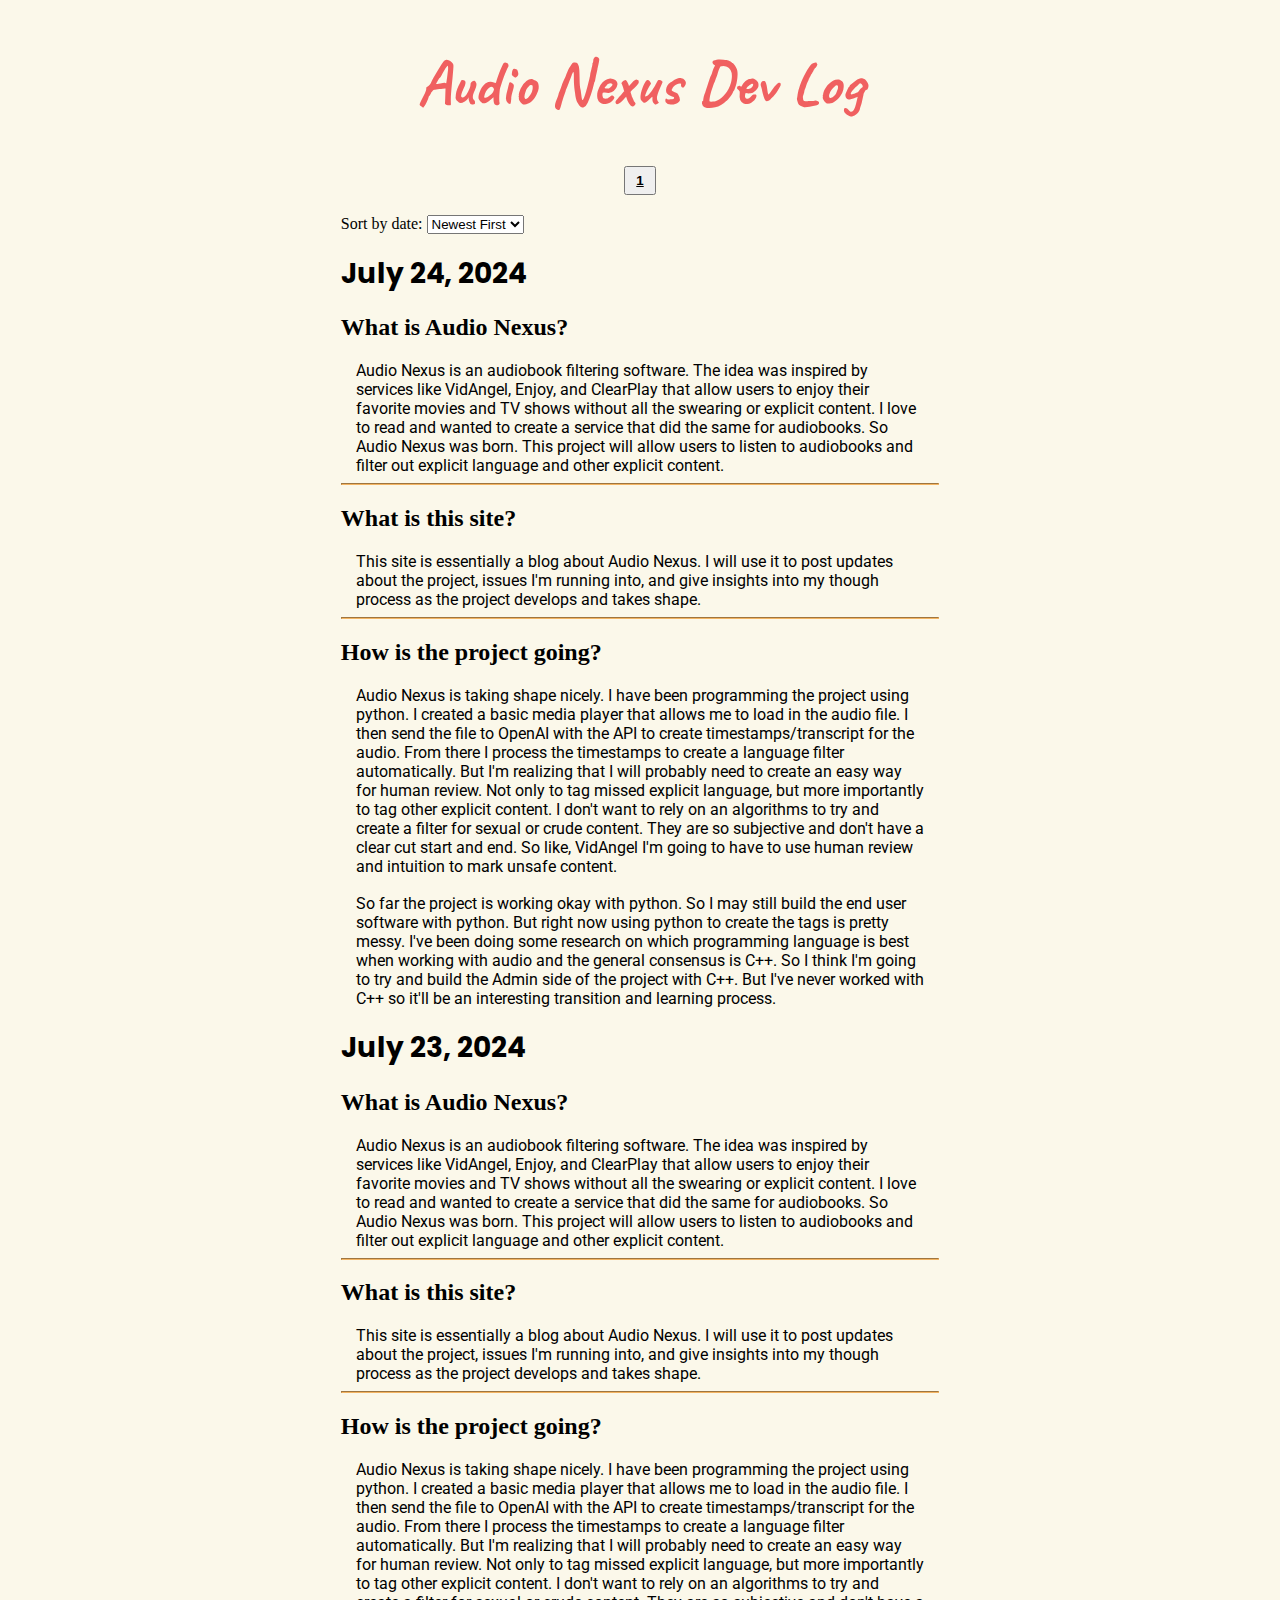
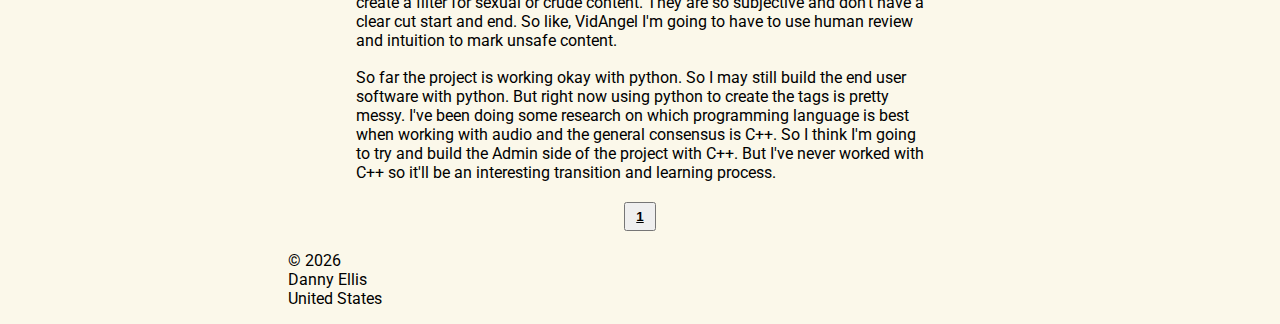
==== index.html @ 8d798f38 "test" ====
<!DOCTYPE html>
<html lang="en">
<head>
    <meta charset="UTF-8">
    <meta name="viewport" content="width=device-width, initial-scale=1.0">
    <meta name="author" content="Danny Ellis">
    <meta name="description" content="Dev Log for Audio Nexus.">
    <meta property="og:title" content="Audio Nexus Dev Log">
    <title>Audio Nexus Site Dev Log</title>
    <link rel="stylesheet" href="styles/normalize.css">
    <link rel="stylesheet" href="styles/base.css">
    <link rel="stylesheet" href="styles/smaller.css">
    <link rel="preconnect" href="https://fonts.googleapis.com">
    <link rel="preconnect" href="https://fonts.gstatic.com" crossorigin>
    <link href="https://fonts.googleapis.com/css2?family=Caveat:wght@500&family=Montserrat&family=Poppins:ital,wght@1,500&family=Roboto:wght@300&display=swap" rel="stylesheet">
    <script defer src="/scripts/main.js"></script>
</head>
<body>
    <header>
        <h1>Audio Nexus Dev Log</h1>
    </header>
    
    <main>
        <div class="pagination-container" id="top-pagination">
        </div>
        <div>
            <label for="sortDropdown">Sort by date: </label>
            <select id="sortDropdown">
                <option value="newest">Newest First</option>
                <option value="oldest">Oldest First</option>
            </select>
        </div>
    <div id="devLogContainer">
        <section class="devPost">
            <h1>July 23, 2024</h1>
            <h2>What is Audio Nexus?</h2>
            <p>
                Audio Nexus is an audiobook filtering software. The idea was inspired by services like VidAngel, Enjoy, and ClearPlay that allow users to enjoy their favorite movies and TV shows without all the swearing or explicit content. I love to read and wanted to create a service that did the same for audiobooks. So Audio Nexus was born. This project will allow users to listen to audiobooks and filter out explicit language and other explicit content. 
            </p>
            <hr>
            <h2>What is this site?</h2>
            <p>
                This site is essentially a blog about Audio Nexus. I will use it to post updates about the project, issues I'm running into, and give insights into my though process as the project develops and takes shape.
            </p>
            <hr>
            <h2>How is the project going?</h2>
            <p>
                Audio Nexus is taking shape nicely. I have been programming the project using python. I created a basic media player that allows me to load in the audio file. I then send the file to OpenAI with the API to create timestamps/transcript for the audio. From there I process the timestamps to create a language filter automatically. But I'm realizing that I will probably need to create an easy way for human review. Not only to tag missed explicit language, but more importantly to tag other explicit content. I don't want to rely on an algorithms to try and create a filter for sexual or crude content. They are so subjective and don't have a clear cut start and end. So like, VidAngel I'm going to have to use human review and intuition to mark unsafe content.
            </p>
            <br>
            <p>
                So far the project is working okay with python. So I may still build the end user software with python. But right now using python to create the tags is pretty messy. I've been doing some research on which programming language is best when working with audio and the general consensus is C++. So I think I'm going to try and build the Admin side of the project with C++. But I've never worked with C++ so it'll be an interesting transition and learning process.
            </p>
        </section>
        <section class="devPost">
            <h1>July 24, 2024</h1>
            <h2>What is Audio Nexus?</h2>
            <p>
                Audio Nexus is an audiobook filtering software. The idea was inspired by services like VidAngel, Enjoy, and ClearPlay that allow users to enjoy their favorite movies and TV shows without all the swearing or explicit content. I love to read and wanted to create a service that did the same for audiobooks. So Audio Nexus was born. This project will allow users to listen to audiobooks and filter out explicit language and other explicit content. 
            </p>
            <hr>
            <h2>What is this site?</h2>
            <p>
                This site is essentially a blog about Audio Nexus. I will use it to post updates about the project, issues I'm running into, and give insights into my though process as the project develops and takes shape.
            </p>
            <hr>
            <h2>How is the project going?</h2>
            <p>
                Audio Nexus is taking shape nicely. I have been programming the project using python. I created a basic media player that allows me to load in the audio file. I then send the file to OpenAI with the API to create timestamps/transcript for the audio. From there I process the timestamps to create a language filter automatically. But I'm realizing that I will probably need to create an easy way for human review. Not only to tag missed explicit language, but more importantly to tag other explicit content. I don't want to rely on an algorithms to try and create a filter for sexual or crude content. They are so subjective and don't have a clear cut start and end. So like, VidAngel I'm going to have to use human review and intuition to mark unsafe content.
            </p>
            <br>
            <p>
                So far the project is working okay with python. So I may still build the end user software with python. But right now using python to create the tags is pretty messy. I've been doing some research on which programming language is best when working with audio and the general consensus is C++. So I think I'm going to try and build the Admin side of the project with C++. But I've never worked with C++ so it'll be an interesting transition and learning process.
            </p>
        </section>
    </div>
    <div class="pagination-container" id="bottom-pagination">
    </div>
    </main>
    
    <footer>
        <p><br>Danny Ellis<br>United States</p>
    </footer>
    
    <script src="scripts/getdates.js"></script>
    
</body>
</html>
---- styles/base.css ----
/* 
LOGO - font-family: 'Caveat', cursive;
HEADINGS - font-family: 'Poppins', sans-serif;
SUBHEADINGS - font-family: 'Montserrat', sans-serif;
BODY TEXT - font-family: 'Roboto', sans-serif; 
*/

/* 
#F06060 - Logo
#F3B462 - Light Orange
#F2EBC0 - Background
#8DBFB3 - Pale Blue
#5D4C52 - PurpleBlack
*/

body {
    width: 55%;
    margin: auto;
    background-color: #fbf8ea;
}

main {
    width: 85%;
    margin: auto;
}

main p {
    width: 95%;
    margin: auto;
}

header > h1 {
    font-family: 'Caveat', cursive;
    font-size: 4rem;
    text-align: center;
    color: #F06060;
    text-decoration: none;
}
nav {
    display: flex;
    flex-direction: row;
    background-color: #5D4C52;
    justify-content: space-evenly;
}

nav a {
    color: #fbf8ea;
    width: 100%;
    text-align: center;
    text-decoration: none;
    padding: .5rem;
}
nav a:hover {
    background-color: #8DBFB3;
    color: #5D4C52;
}

.colors {
    width: 60%;
    text-align: center;
    margin: auto;
}

.color-box {
    border-style: solid;
    margin: 5px;
}
h4 {
    text-decoration: underline;
    text-decoration-color: #8DBFB3;
}
#first {
    background-color: #fbf8ea;
}
#second {
    background-color: #F06060;
}
#third {
    background-color: #F3B462;
}
#fourth {
    background-color: #8DBFB3;
}
#fifth {
    background-color: #5D4C52;
    color: white;
    border-color: black;
}
hr {
    border-color: #F3B462;
}

.wireframe {
    display: block;
    margin: auto;
    width: 95%;
    margin-top: 1rem;
    margin-bottom: 1rem;
    border-style: solid;
    border-width: 1px;
}

.preview {
    display: grid;
    grid-template-columns: 1fr 1fr;
    margin: auto;
    text-align: center;
}

.preview img {
    border-style: solid;
    margin: auto;
    padding: 1rem;
}

.devPost {
    display: none;
}
.pagination-button {
padding: 5px 10px;
margin: 0 5px;
cursor: pointer;
}
.pagination-button.active {
font-weight: bold;
text-decoration: underline;
}
.pagination-container {
text-align: center;
margin: 20px 0;
}
---- styles/smaller.css ----
@media (max-width: 1150px) {
    nav {
        flex-direction: column;
    }
    body {
        width: 90%;
        margin: auto;
        background-color: #fbf8ea;
    }
}
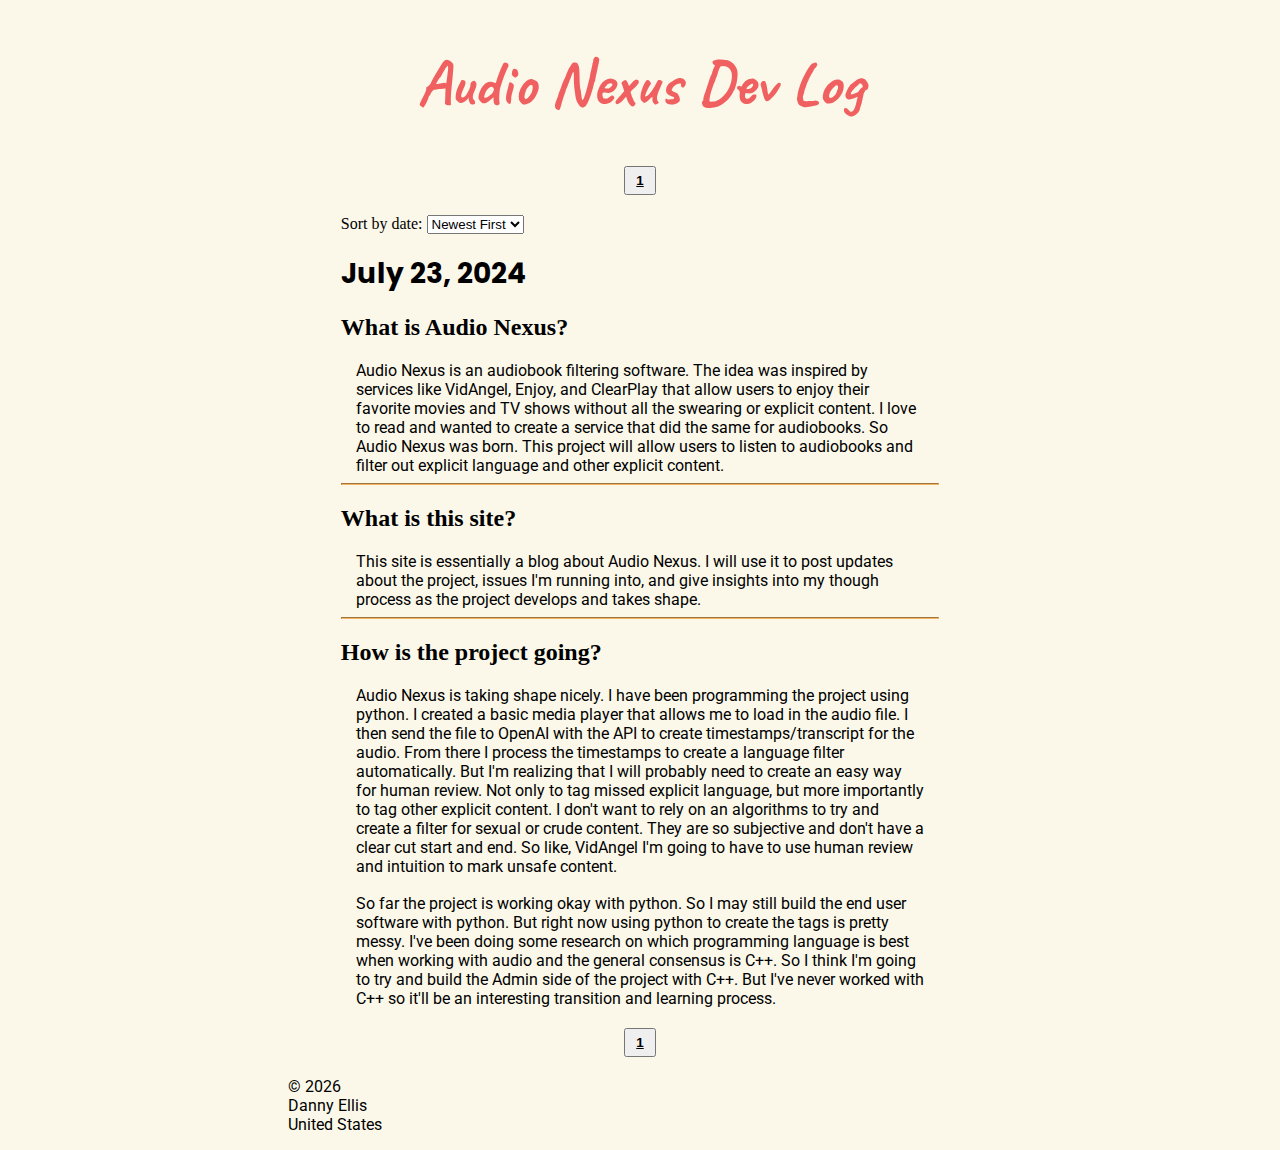
==== commit f143cf82: "Remove Test" ====
--- a/index.html
+++ b/index.html
@@ -13,7 +13,7 @@
     <link rel="preconnect" href="https://fonts.googleapis.com">
     <link rel="preconnect" href="https://fonts.gstatic.com" crossorigin>
     <link href="https://fonts.googleapis.com/css2?family=Caveat:wght@500&family=Montserrat&family=Poppins:ital,wght@1,500&family=Roboto:wght@300&display=swap" rel="stylesheet">
-    <script defer src="/scripts/main.js"></script>
+    <script defer src="scripts/main.js"></script>
 </head>
 <body>
     <header>
@@ -52,27 +52,6 @@
                 So far the project is working okay with python. So I may still build the end user software with python. But right now using python to create the tags is pretty messy. I've been doing some research on which programming language is best when working with audio and the general consensus is C++. So I think I'm going to try and build the Admin side of the project with C++. But I've never worked with C++ so it'll be an interesting transition and learning process.
             </p>
         </section>
-        <section class="devPost">
-            <h1>July 24, 2024</h1>
-            <h2>What is Audio Nexus?</h2>
-            <p>
-                Audio Nexus is an audiobook filtering software. The idea was inspired by services like VidAngel, Enjoy, and ClearPlay that allow users to enjoy their favorite movies and TV shows without all the swearing or explicit content. I love to read and wanted to create a service that did the same for audiobooks. So Audio Nexus was born. This project will allow users to listen to audiobooks and filter out explicit language and other explicit content. 
-            </p>
-            <hr>
-            <h2>What is this site?</h2>
-            <p>
-                This site is essentially a blog about Audio Nexus. I will use it to post updates about the project, issues I'm running into, and give insights into my though process as the project develops and takes shape.
-            </p>
-            <hr>
-            <h2>How is the project going?</h2>
-            <p>
-                Audio Nexus is taking shape nicely. I have been programming the project using python. I created a basic media player that allows me to load in the audio file. I then send the file to OpenAI with the API to create timestamps/transcript for the audio. From there I process the timestamps to create a language filter automatically. But I'm realizing that I will probably need to create an easy way for human review. Not only to tag missed explicit language, but more importantly to tag other explicit content. I don't want to rely on an algorithms to try and create a filter for sexual or crude content. They are so subjective and don't have a clear cut start and end. So like, VidAngel I'm going to have to use human review and intuition to mark unsafe content.
-            </p>
-            <br>
-            <p>
-                So far the project is working okay with python. So I may still build the end user software with python. But right now using python to create the tags is pretty messy. I've been doing some research on which programming language is best when working with audio and the general consensus is C++. So I think I'm going to try and build the Admin side of the project with C++. But I've never worked with C++ so it'll be an interesting transition and learning process.
-            </p>
-        </section>
     </div>
     <div class="pagination-container" id="bottom-pagination">
     </div>
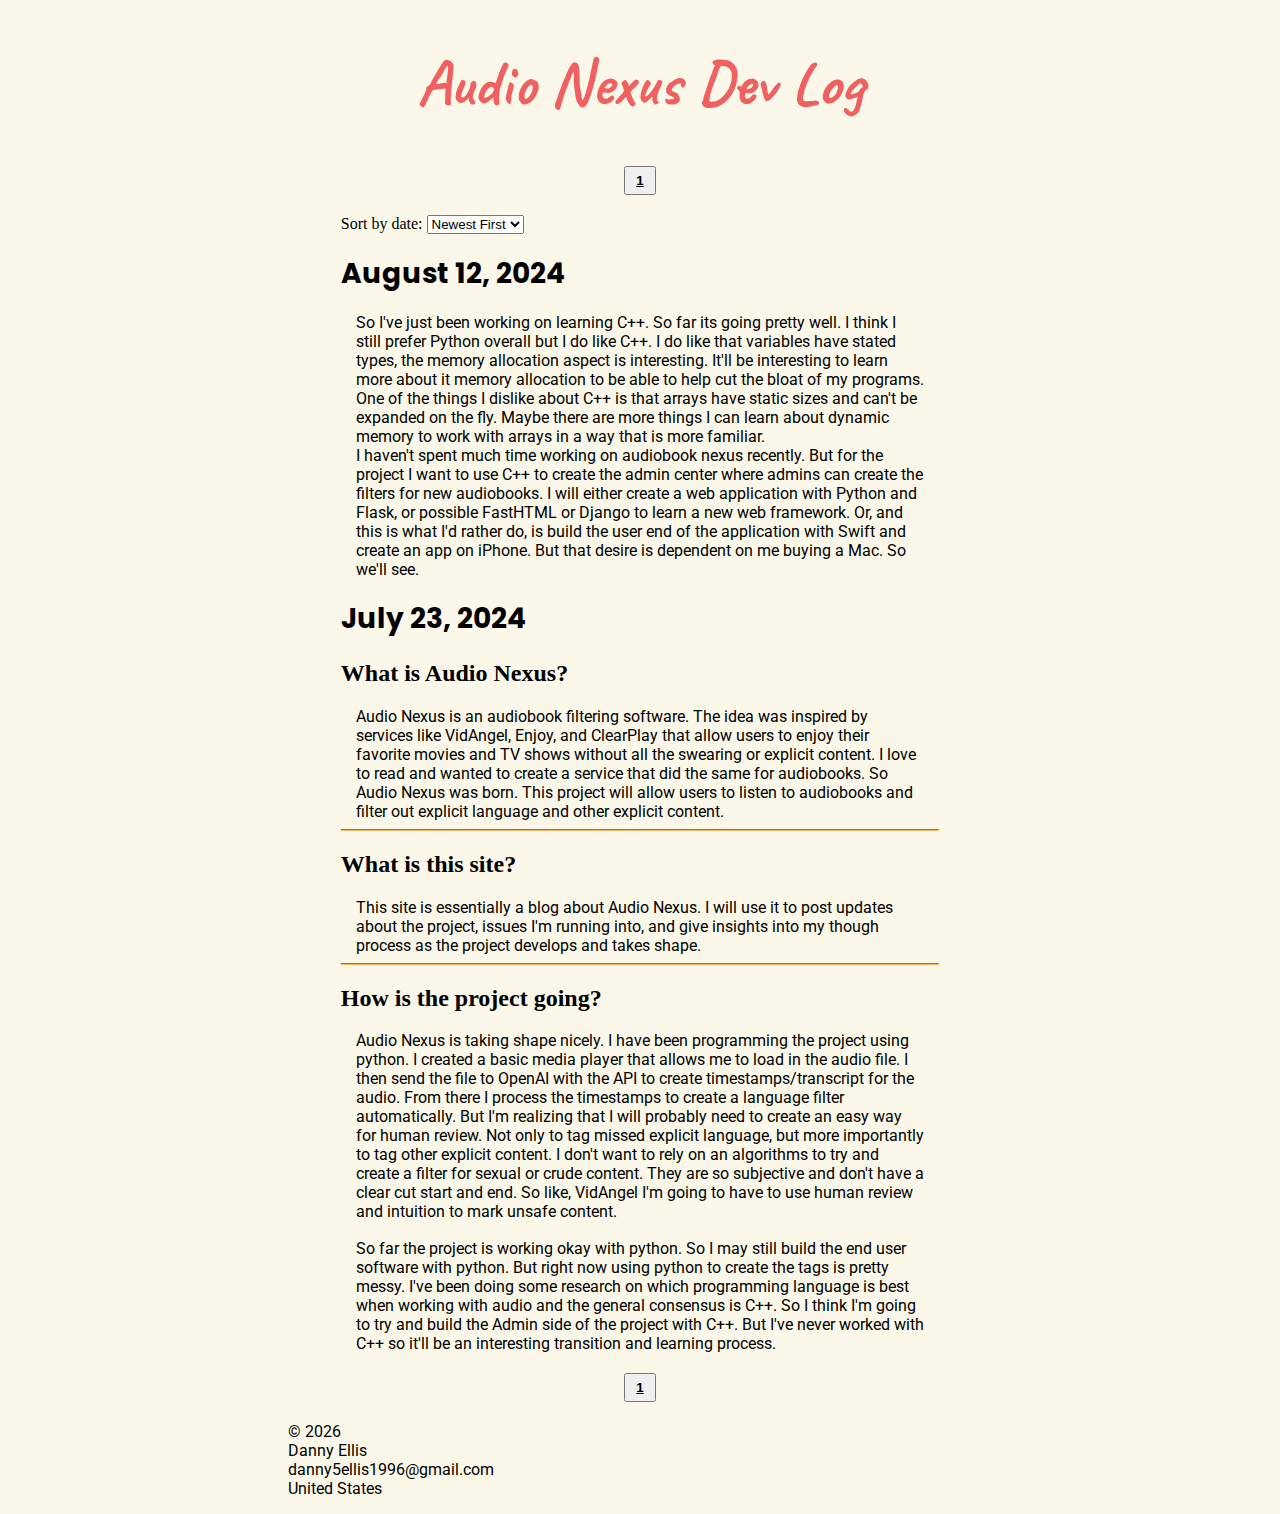
==== commit 9d93a0a9: "Dev Log update" ====
--- a/index.html
+++ b/index.html
@@ -30,6 +30,17 @@
                 <option value="oldest">Oldest First</option>
             </select>
         </div>
+        <div id="devLogContainer">
+            <section class="devPost">
+                <h1>August 12, 2024</h1>
+                <p>
+                    So I've just been working on learning C++. So far its going pretty well. I think I still prefer Python overall but I do like C++. I do like that variables have stated types, the memory allocation aspect is interesting. It'll be interesting to learn more about it memory allocation to be able to help cut the bloat of my programs. One of the things I dislike about C++ is that arrays have static sizes and can't be expanded on the fly. Maybe there are more things I can learn about dynamic memory to work with arrays in a way that is more familiar.
+                </p>
+                <p>
+                    I haven't spent much time working on audiobook nexus recently. But for the project I want to use C++ to create the admin center where admins can create the filters for new audiobooks. I will either create a web application with Python and Flask, or possible FastHTML or Django to learn a new web framework. Or, and this is what I'd rather do, is build the user end of the application with Swift and create an app on iPhone. But that desire is dependent on me buying a Mac. So we'll see.
+                </p>
+            </section>
+        </div>
     <div id="devLogContainer">
         <section class="devPost">
             <h1>July 23, 2024</h1>
@@ -58,7 +69,7 @@
     </main>
     
     <footer>
-        <p><br>Danny Ellis<br>United States</p>
+        <p><br>Danny Ellis<br>danny5ellis1996@gmail.com<br>United States</p>
     </footer>
     
     <script src="scripts/getdates.js"></script>
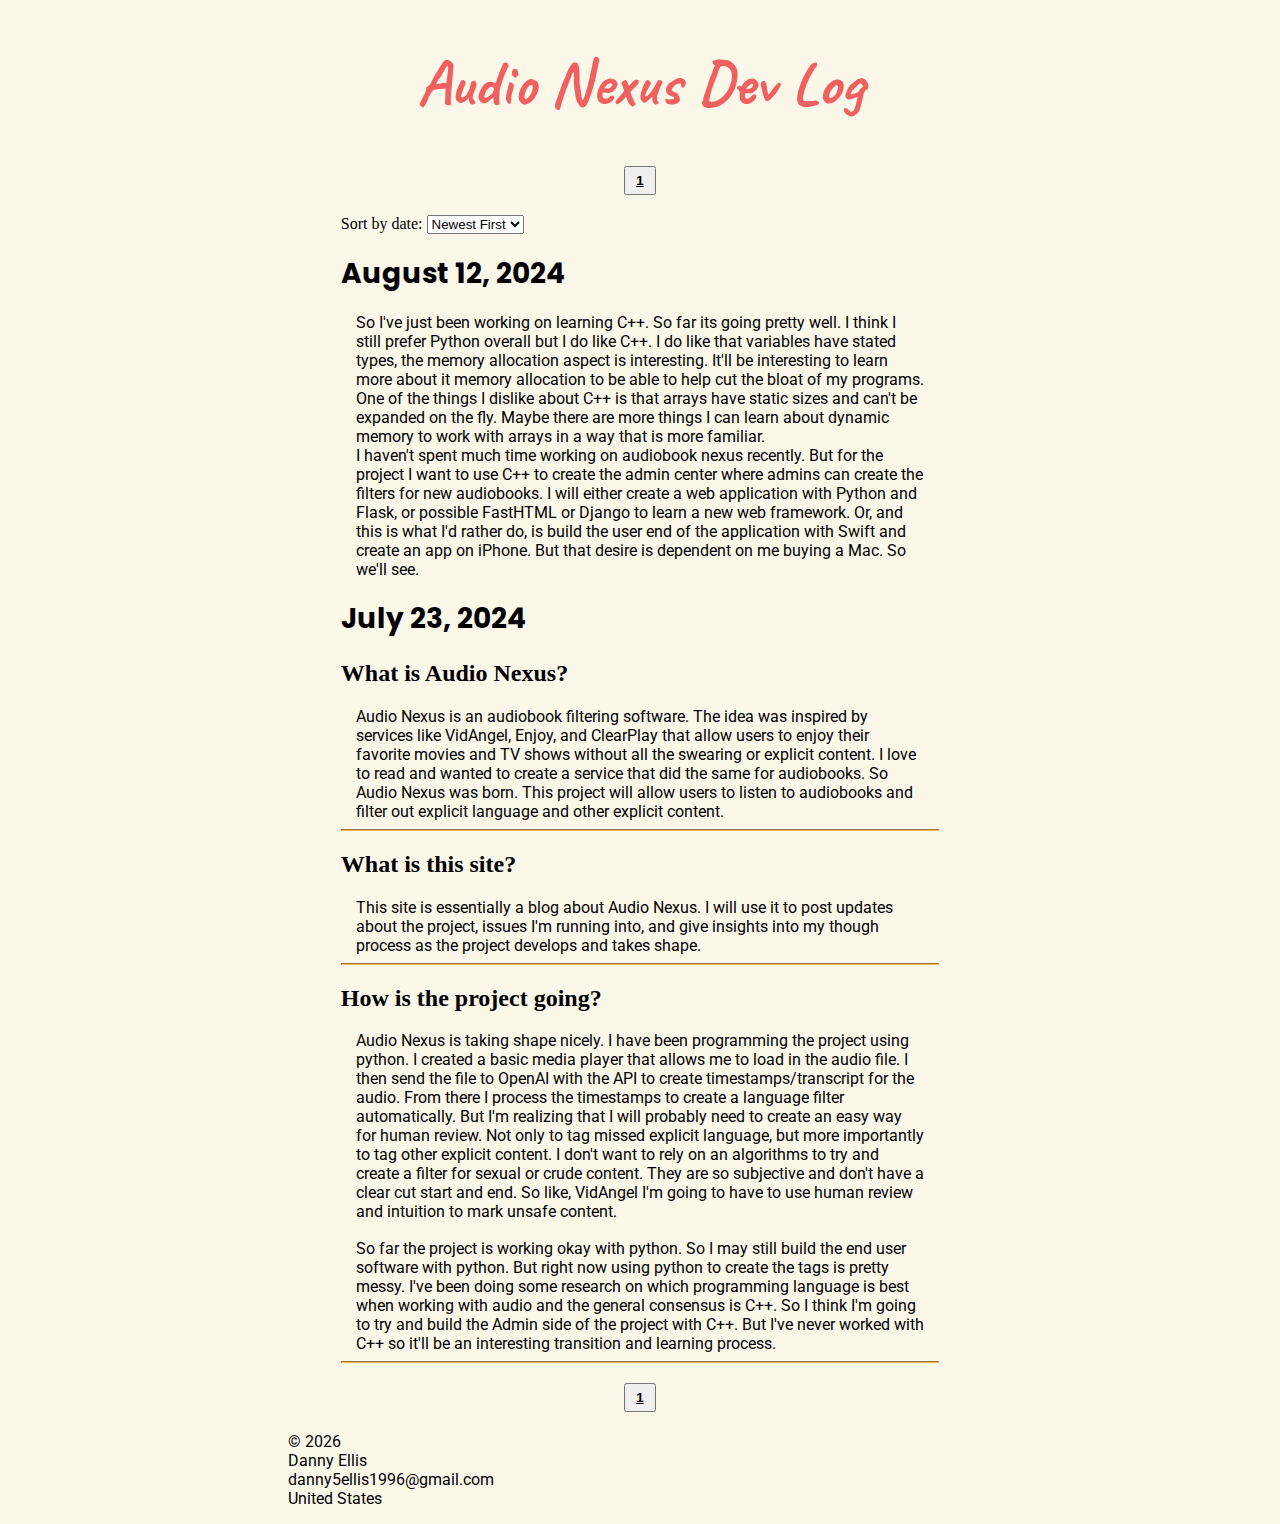
==== commit e391c910: "Just missed the HR divider" ====
--- a/index.html
+++ b/index.html
@@ -41,29 +41,30 @@
                 </p>
             </section>
         </div>
-    <div id="devLogContainer">
-        <section class="devPost">
-            <h1>July 23, 2024</h1>
-            <h2>What is Audio Nexus?</h2>
-            <p>
-                Audio Nexus is an audiobook filtering software. The idea was inspired by services like VidAngel, Enjoy, and ClearPlay that allow users to enjoy their favorite movies and TV shows without all the swearing or explicit content. I love to read and wanted to create a service that did the same for audiobooks. So Audio Nexus was born. This project will allow users to listen to audiobooks and filter out explicit language and other explicit content. 
-            </p>
-            <hr>
-            <h2>What is this site?</h2>
-            <p>
-                This site is essentially a blog about Audio Nexus. I will use it to post updates about the project, issues I'm running into, and give insights into my though process as the project develops and takes shape.
-            </p>
-            <hr>
-            <h2>How is the project going?</h2>
-            <p>
-                Audio Nexus is taking shape nicely. I have been programming the project using python. I created a basic media player that allows me to load in the audio file. I then send the file to OpenAI with the API to create timestamps/transcript for the audio. From there I process the timestamps to create a language filter automatically. But I'm realizing that I will probably need to create an easy way for human review. Not only to tag missed explicit language, but more importantly to tag other explicit content. I don't want to rely on an algorithms to try and create a filter for sexual or crude content. They are so subjective and don't have a clear cut start and end. So like, VidAngel I'm going to have to use human review and intuition to mark unsafe content.
-            </p>
-            <br>
-            <p>
-                So far the project is working okay with python. So I may still build the end user software with python. But right now using python to create the tags is pretty messy. I've been doing some research on which programming language is best when working with audio and the general consensus is C++. So I think I'm going to try and build the Admin side of the project with C++. But I've never worked with C++ so it'll be an interesting transition and learning process.
-            </p>
-        </section>
-    </div>
+        <hr>
+        <div id="devLogContainer">
+            <section class="devPost">
+                <h1>July 23, 2024</h1>
+                <h2>What is Audio Nexus?</h2>
+                <p>
+                    Audio Nexus is an audiobook filtering software. The idea was inspired by services like VidAngel, Enjoy, and ClearPlay that allow users to enjoy their favorite movies and TV shows without all the swearing or explicit content. I love to read and wanted to create a service that did the same for audiobooks. So Audio Nexus was born. This project will allow users to listen to audiobooks and filter out explicit language and other explicit content. 
+                </p>
+                <hr>
+                <h2>What is this site?</h2>
+                <p>
+                    This site is essentially a blog about Audio Nexus. I will use it to post updates about the project, issues I'm running into, and give insights into my though process as the project develops and takes shape.
+                </p>
+                <hr>
+                <h2>How is the project going?</h2>
+                <p>
+                    Audio Nexus is taking shape nicely. I have been programming the project using python. I created a basic media player that allows me to load in the audio file. I then send the file to OpenAI with the API to create timestamps/transcript for the audio. From there I process the timestamps to create a language filter automatically. But I'm realizing that I will probably need to create an easy way for human review. Not only to tag missed explicit language, but more importantly to tag other explicit content. I don't want to rely on an algorithms to try and create a filter for sexual or crude content. They are so subjective and don't have a clear cut start and end. So like, VidAngel I'm going to have to use human review and intuition to mark unsafe content.
+                </p>
+                <br>
+                <p>
+                    So far the project is working okay with python. So I may still build the end user software with python. But right now using python to create the tags is pretty messy. I've been doing some research on which programming language is best when working with audio and the general consensus is C++. So I think I'm going to try and build the Admin side of the project with C++. But I've never worked with C++ so it'll be an interesting transition and learning process.
+                </p>
+            </section>
+        </div>
     <div class="pagination-container" id="bottom-pagination">
     </div>
     </main>
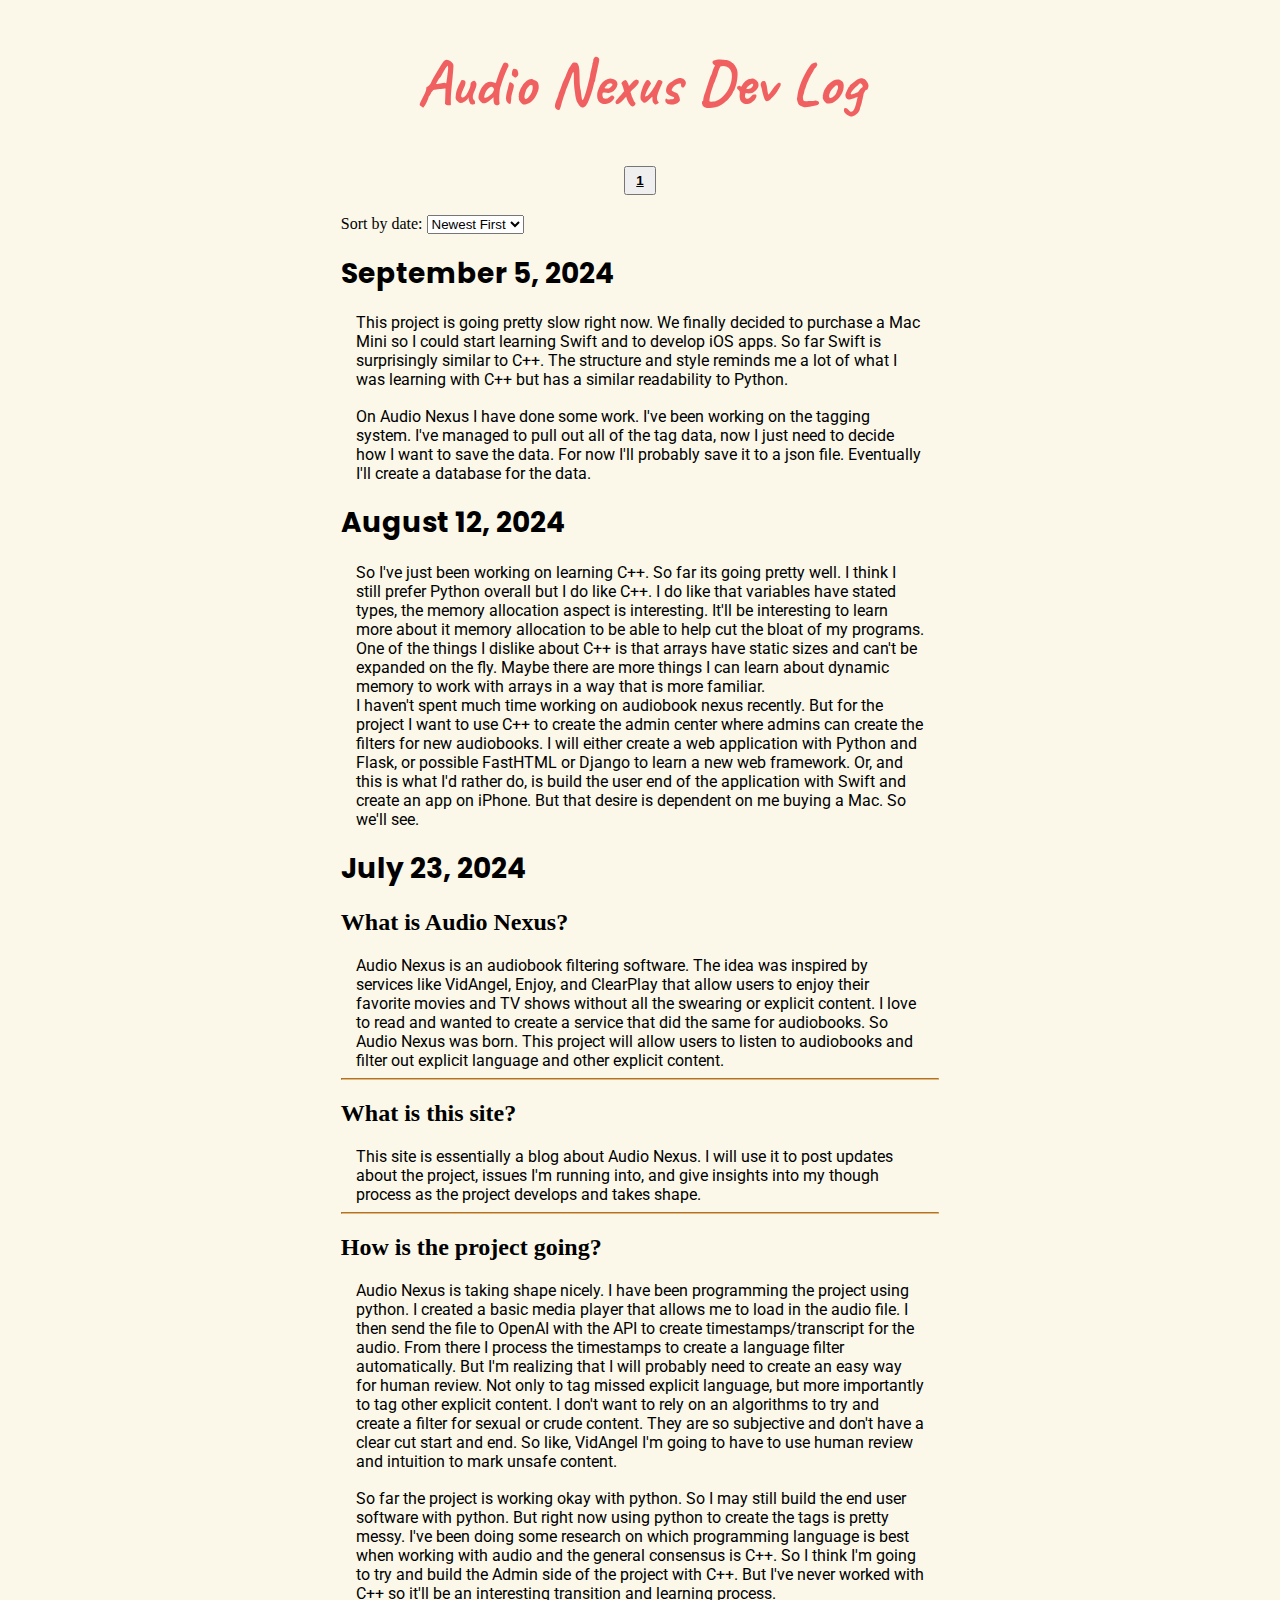
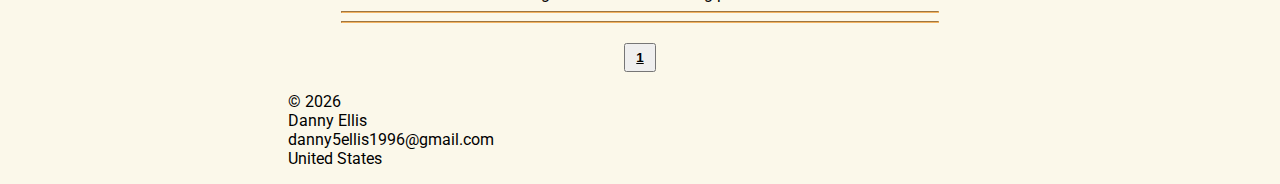
==== commit a045dc1d: "Small dev log update" ====
--- a/index.html
+++ b/index.html
@@ -30,6 +30,19 @@
                 <option value="oldest">Oldest First</option>
             </select>
         </div>
+        <div id="devLogContainer">
+            <section class="devPost">
+                <h1>September 5, 2024</h1>
+                <p>
+                    This project is going pretty slow right now. We finally decided to purchase a Mac Mini so I could start learning Swift and to develop iOS apps. So far Swift is surprisingly similar to C++. The structure and style reminds me a lot of what I was learning with C++ but has a similar readability to Python.
+                </p>
+                <br>
+                <p>
+                    On Audio Nexus I have done some work. I've been working on the tagging system. I've managed to pull out all of the tag data, now I just need to decide how I want to save the data. For now I'll probably save it to a json file. Eventually I'll create a database for the data.
+                </p>
+            </section>
+        </div>
+        <hr>
         <div id="devLogContainer">
             <section class="devPost">
                 <h1>August 12, 2024</h1>
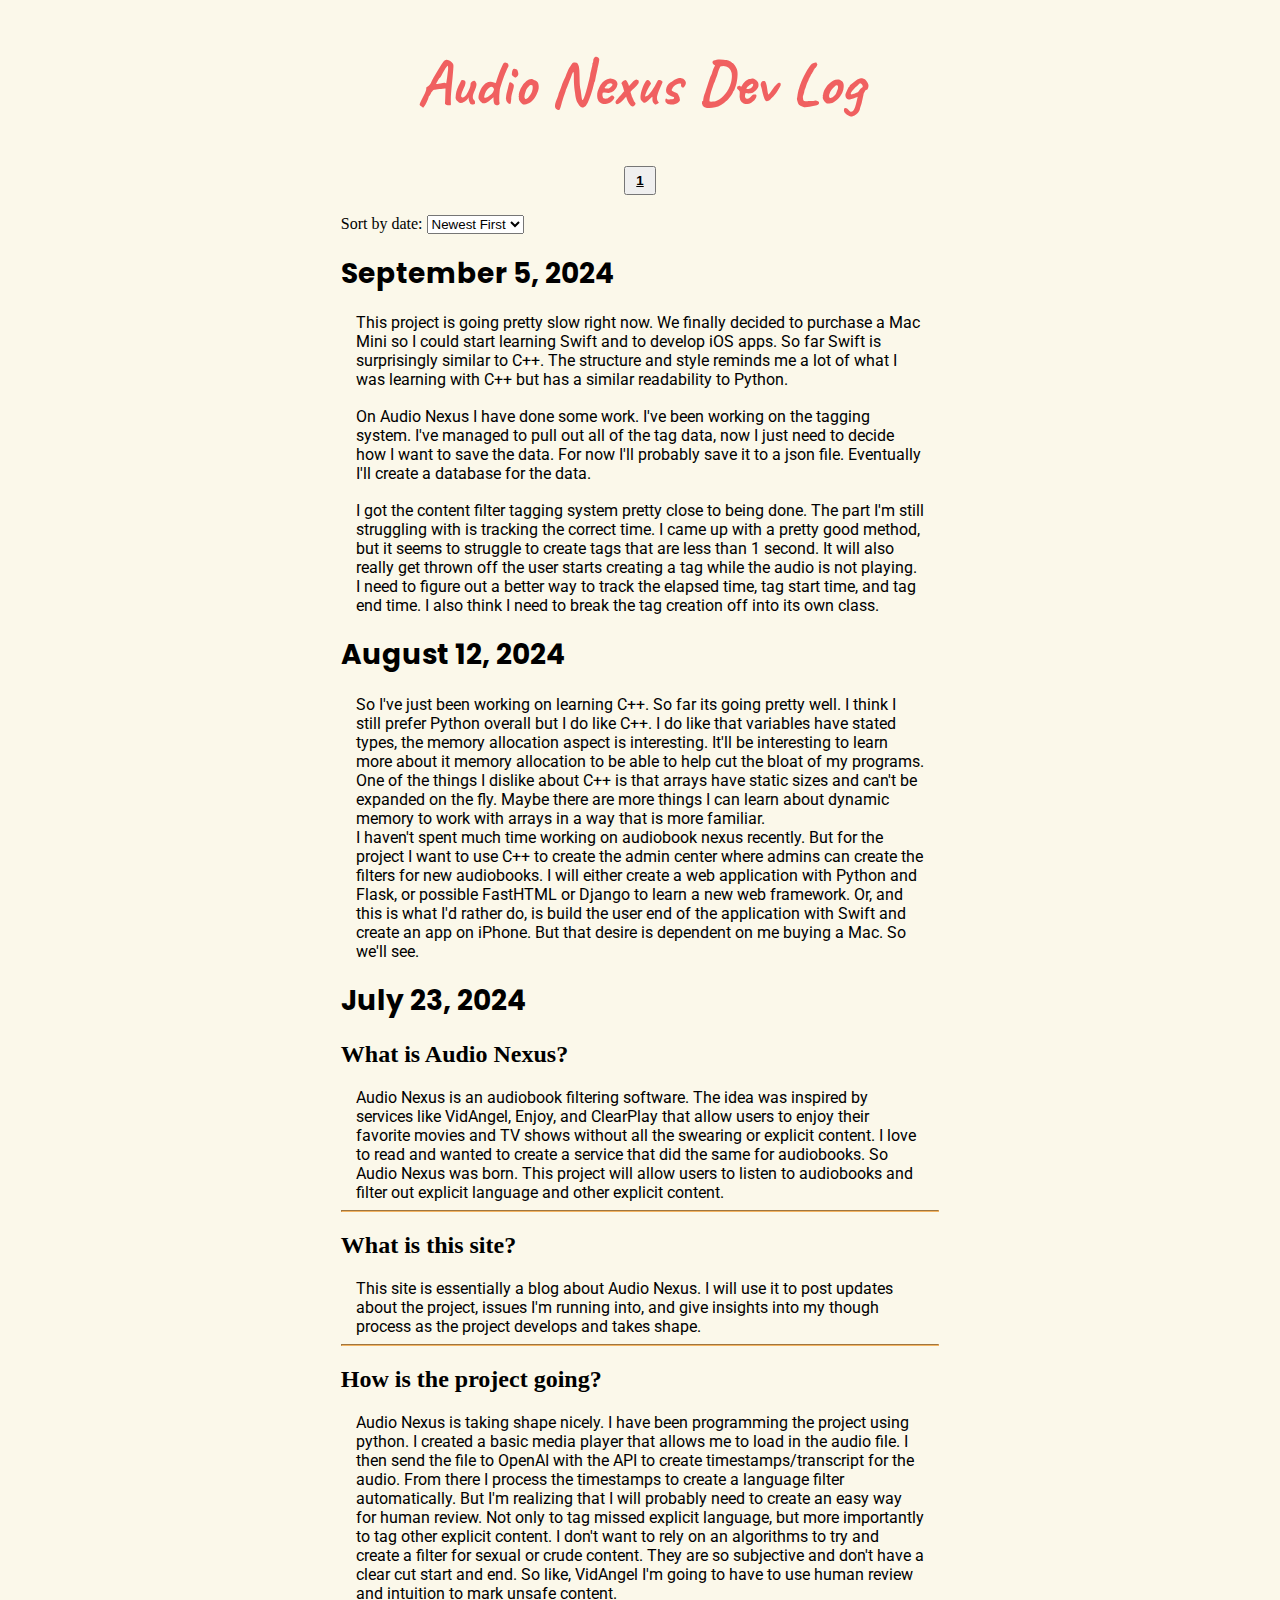
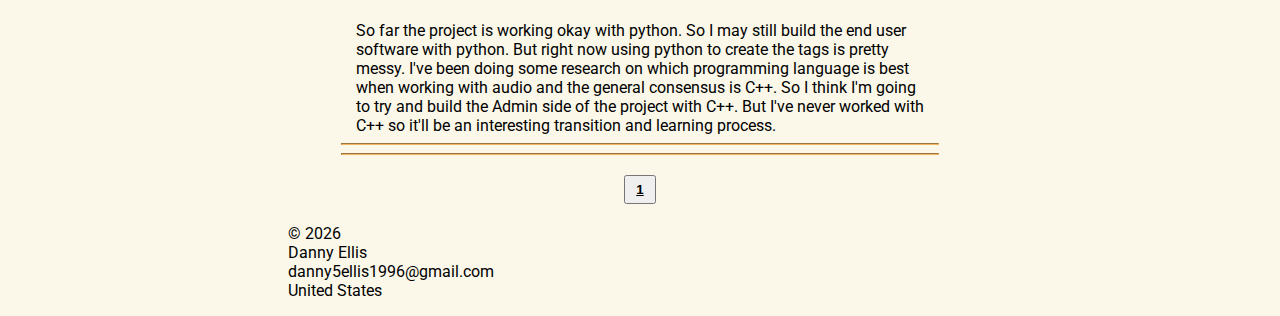
==== commit f4074441: "Dev log update" ====
--- a/index.html
+++ b/index.html
@@ -39,6 +39,10 @@
                 <br>
                 <p>
                     On Audio Nexus I have done some work. I've been working on the tagging system. I've managed to pull out all of the tag data, now I just need to decide how I want to save the data. For now I'll probably save it to a json file. Eventually I'll create a database for the data.
+                </p>
+                <br>
+                <p>
+                    I got the content filter tagging system pretty close to being done. The part I'm still struggling with is tracking the correct time. I came up with a pretty good method, but it seems to struggle to create tags that are less than 1 second. It will also really get thrown off the user starts creating a tag while the audio is not playing. I need to figure out a better way to track the elapsed time, tag start time, and tag end time. I also think I need to break the tag creation off into its own class.
                 </p>
             </section>
         </div>
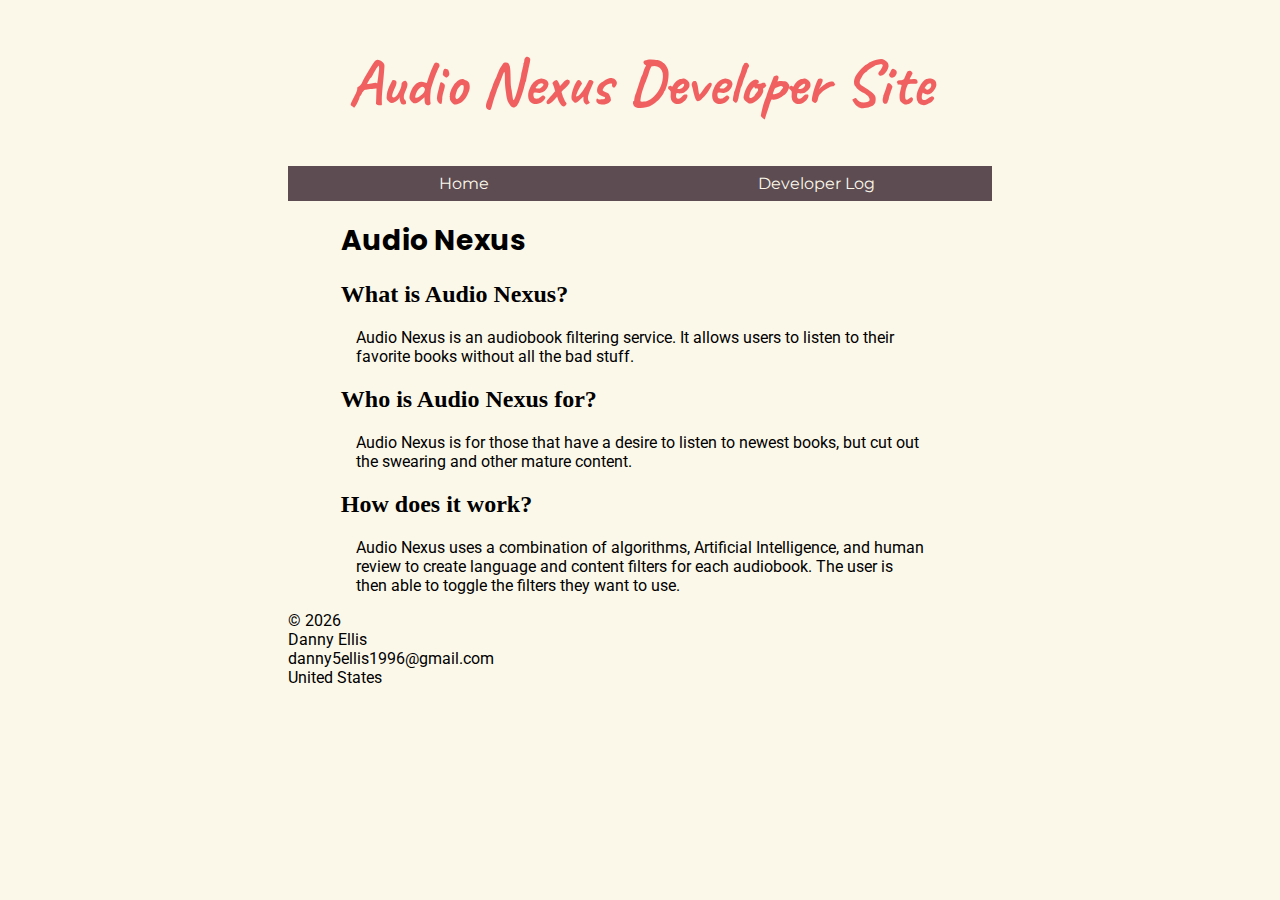
==== commit 956dfe33: "Updating site" ====
--- a/index.html
+++ b/index.html
@@ -4,9 +4,9 @@
     <meta charset="UTF-8">
     <meta name="viewport" content="width=device-width, initial-scale=1.0">
     <meta name="author" content="Danny Ellis">
-    <meta name="description" content="Dev Log for Audio Nexus.">
-    <meta property="og:title" content="Audio Nexus Dev Log">
-    <title>Audio Nexus Site Dev Log</title>
+    <meta name="description" content="Development Site for Audio Nexus.">
+    <meta property="og:title" content="Audio Nexus Development Site">
+    <title>Audio Nexus Site Developer Site</title>
     <link rel="stylesheet" href="styles/normalize.css">
     <link rel="stylesheet" href="styles/base.css">
     <link rel="stylesheet" href="styles/smaller.css">
@@ -17,73 +17,26 @@
 </head>
 <body>
     <header>
-        <h1>Audio Nexus Dev Log</h1>
+        <h1>Audio Nexus Developer Site</h1>
     </header>
-    
+    <nav>
+        <a href="./index.html">Home</a>
+        <a href="./devLog.html">Developer Log</a>
+    </nav>
     <main>
-        <div class="pagination-container" id="top-pagination">
-        </div>
-        <div>
-            <label for="sortDropdown">Sort by date: </label>
-            <select id="sortDropdown">
-                <option value="newest">Newest First</option>
-                <option value="oldest">Oldest First</option>
-            </select>
-        </div>
-        <div id="devLogContainer">
-            <section class="devPost">
-                <h1>September 5, 2024</h1>
-                <p>
-                    This project is going pretty slow right now. We finally decided to purchase a Mac Mini so I could start learning Swift and to develop iOS apps. So far Swift is surprisingly similar to C++. The structure and style reminds me a lot of what I was learning with C++ but has a similar readability to Python.
-                </p>
-                <br>
-                <p>
-                    On Audio Nexus I have done some work. I've been working on the tagging system. I've managed to pull out all of the tag data, now I just need to decide how I want to save the data. For now I'll probably save it to a json file. Eventually I'll create a database for the data.
-                </p>
-                <br>
-                <p>
-                    I got the content filter tagging system pretty close to being done. The part I'm still struggling with is tracking the correct time. I came up with a pretty good method, but it seems to struggle to create tags that are less than 1 second. It will also really get thrown off the user starts creating a tag while the audio is not playing. I need to figure out a better way to track the elapsed time, tag start time, and tag end time. I also think I need to break the tag creation off into its own class.
-                </p>
-            </section>
-        </div>
-        <hr>
-        <div id="devLogContainer">
-            <section class="devPost">
-                <h1>August 12, 2024</h1>
-                <p>
-                    So I've just been working on learning C++. So far its going pretty well. I think I still prefer Python overall but I do like C++. I do like that variables have stated types, the memory allocation aspect is interesting. It'll be interesting to learn more about it memory allocation to be able to help cut the bloat of my programs. One of the things I dislike about C++ is that arrays have static sizes and can't be expanded on the fly. Maybe there are more things I can learn about dynamic memory to work with arrays in a way that is more familiar.
-                </p>
-                <p>
-                    I haven't spent much time working on audiobook nexus recently. But for the project I want to use C++ to create the admin center where admins can create the filters for new audiobooks. I will either create a web application with Python and Flask, or possible FastHTML or Django to learn a new web framework. Or, and this is what I'd rather do, is build the user end of the application with Swift and create an app on iPhone. But that desire is dependent on me buying a Mac. So we'll see.
-                </p>
-            </section>
-        </div>
-        <hr>
-        <div id="devLogContainer">
-            <section class="devPost">
-                <h1>July 23, 2024</h1>
-                <h2>What is Audio Nexus?</h2>
-                <p>
-                    Audio Nexus is an audiobook filtering software. The idea was inspired by services like VidAngel, Enjoy, and ClearPlay that allow users to enjoy their favorite movies and TV shows without all the swearing or explicit content. I love to read and wanted to create a service that did the same for audiobooks. So Audio Nexus was born. This project will allow users to listen to audiobooks and filter out explicit language and other explicit content. 
-                </p>
-                <hr>
-                <h2>What is this site?</h2>
-                <p>
-                    This site is essentially a blog about Audio Nexus. I will use it to post updates about the project, issues I'm running into, and give insights into my though process as the project develops and takes shape.
-                </p>
-                <hr>
-                <h2>How is the project going?</h2>
-                <p>
-                    Audio Nexus is taking shape nicely. I have been programming the project using python. I created a basic media player that allows me to load in the audio file. I then send the file to OpenAI with the API to create timestamps/transcript for the audio. From there I process the timestamps to create a language filter automatically. But I'm realizing that I will probably need to create an easy way for human review. Not only to tag missed explicit language, but more importantly to tag other explicit content. I don't want to rely on an algorithms to try and create a filter for sexual or crude content. They are so subjective and don't have a clear cut start and end. So like, VidAngel I'm going to have to use human review and intuition to mark unsafe content.
-                </p>
-                <br>
-                <p>
-                    So far the project is working okay with python. So I may still build the end user software with python. But right now using python to create the tags is pretty messy. I've been doing some research on which programming language is best when working with audio and the general consensus is C++. So I think I'm going to try and build the Admin side of the project with C++. But I've never worked with C++ so it'll be an interesting transition and learning process.
-                </p>
-            </section>
-        </div>
-    <div class="pagination-container" id="bottom-pagination">
-    </div>
+        <h1>Audio Nexus</h1>
+        <h2>What is Audio Nexus?</h2>
+        <p>
+            Audio Nexus is an audiobook filtering service. It allows users to listen to their favorite books without all the bad stuff.
+        </p>
+        <h2>Who is Audio Nexus for?</h2>
+        <p>
+            Audio Nexus is for those that have a desire to listen to newest books, but cut out the swearing and other mature content.
+        </p>
+        <h2>How does it work?</h2>
+        <p>
+            Audio Nexus uses a combination of algorithms, Artificial Intelligence, and human review to create language and content filters for each audiobook. The user is then able to toggle the filters they want to use.
+        </p>
     </main>
     
     <footer>
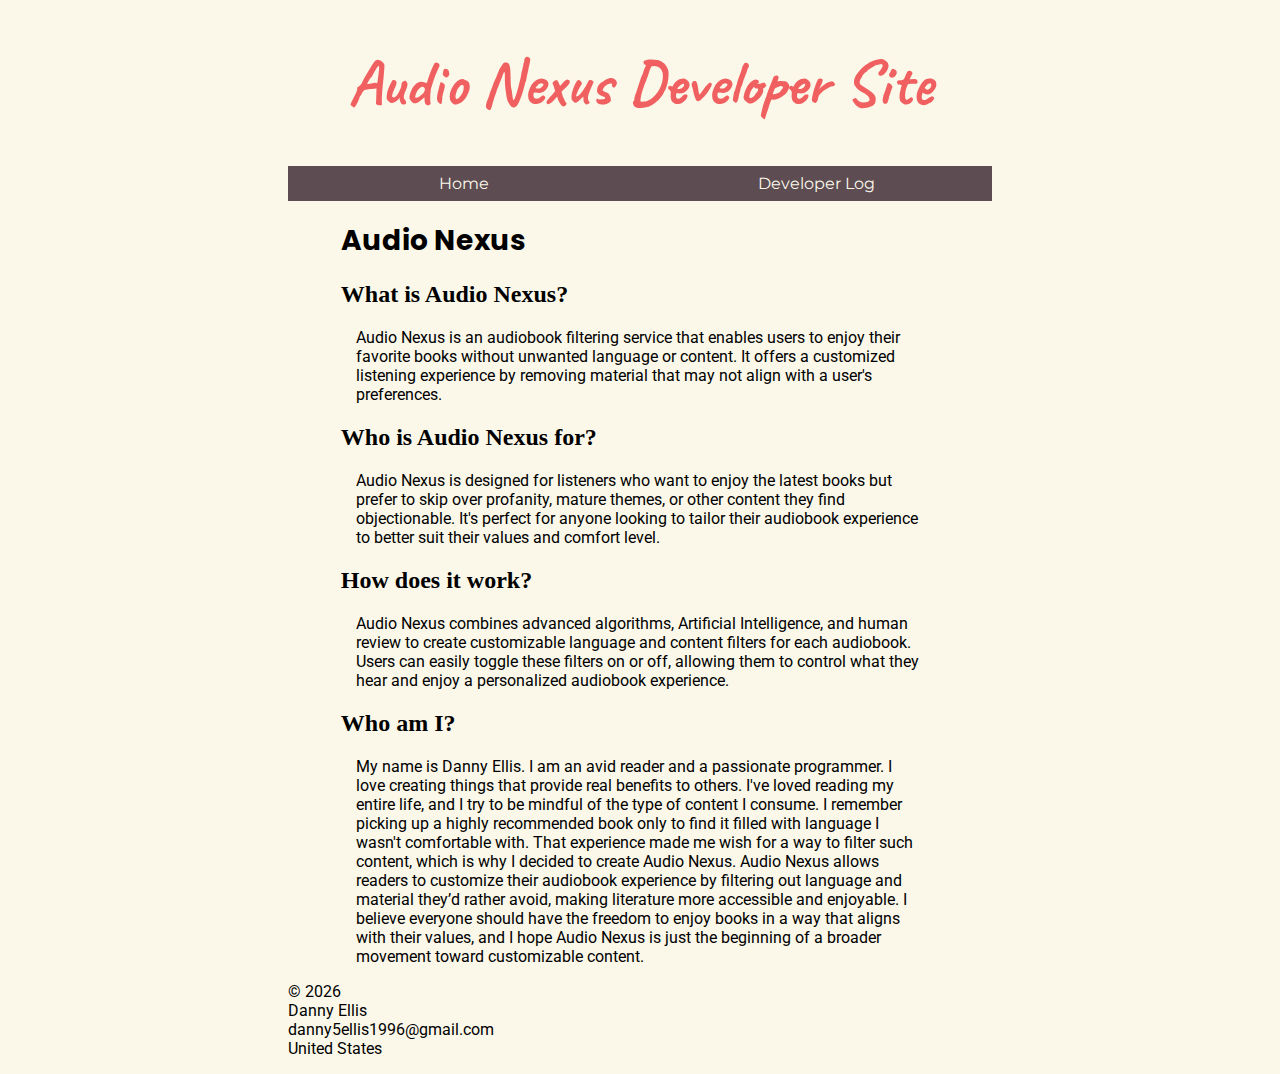
==== commit 20764b14: "Added a brief about me section. and updated the other sections of the homepage" ====
--- a/index.html
+++ b/index.html
@@ -27,15 +27,19 @@
         <h1>Audio Nexus</h1>
         <h2>What is Audio Nexus?</h2>
         <p>
-            Audio Nexus is an audiobook filtering service. It allows users to listen to their favorite books without all the bad stuff.
+            Audio Nexus is an audiobook filtering service that enables users to enjoy their favorite books without unwanted language or content. It offers a customized listening experience by removing material that may not align with a user's preferences.
         </p>
         <h2>Who is Audio Nexus for?</h2>
         <p>
-            Audio Nexus is for those that have a desire to listen to newest books, but cut out the swearing and other mature content.
+            Audio Nexus is designed for listeners who want to enjoy the latest books but prefer to skip over profanity, mature themes, or other content they find objectionable. It's perfect for anyone looking to tailor their audiobook experience to better suit their values and comfort level.
         </p>
         <h2>How does it work?</h2>
         <p>
-            Audio Nexus uses a combination of algorithms, Artificial Intelligence, and human review to create language and content filters for each audiobook. The user is then able to toggle the filters they want to use.
+            Audio Nexus combines advanced algorithms, Artificial Intelligence, and human review to create customizable language and content filters for each audiobook. Users can easily toggle these filters on or off, allowing them to control what they hear and enjoy a personalized audiobook experience.
+        </p>
+        <h2>Who am I?</h2>
+        <p>
+            My name is Danny Ellis. I am an avid reader and a passionate programmer. I love creating things that provide real benefits to others. I've loved reading my entire life, and I try to be mindful of the type of content I consume. I remember picking up a highly recommended book only to find it filled with language I wasn't comfortable with. That experience made me wish for a way to filter such content, which is why I decided to create Audio Nexus. Audio Nexus allows readers to customize their audiobook experience by filtering out language and material they’d rather avoid, making literature more accessible and enjoyable. I believe everyone should have the freedom to enjoy books in a way that aligns with their values, and I hope Audio Nexus is just the beginning of a broader movement toward customizable content.
         </p>
     </main>
     
